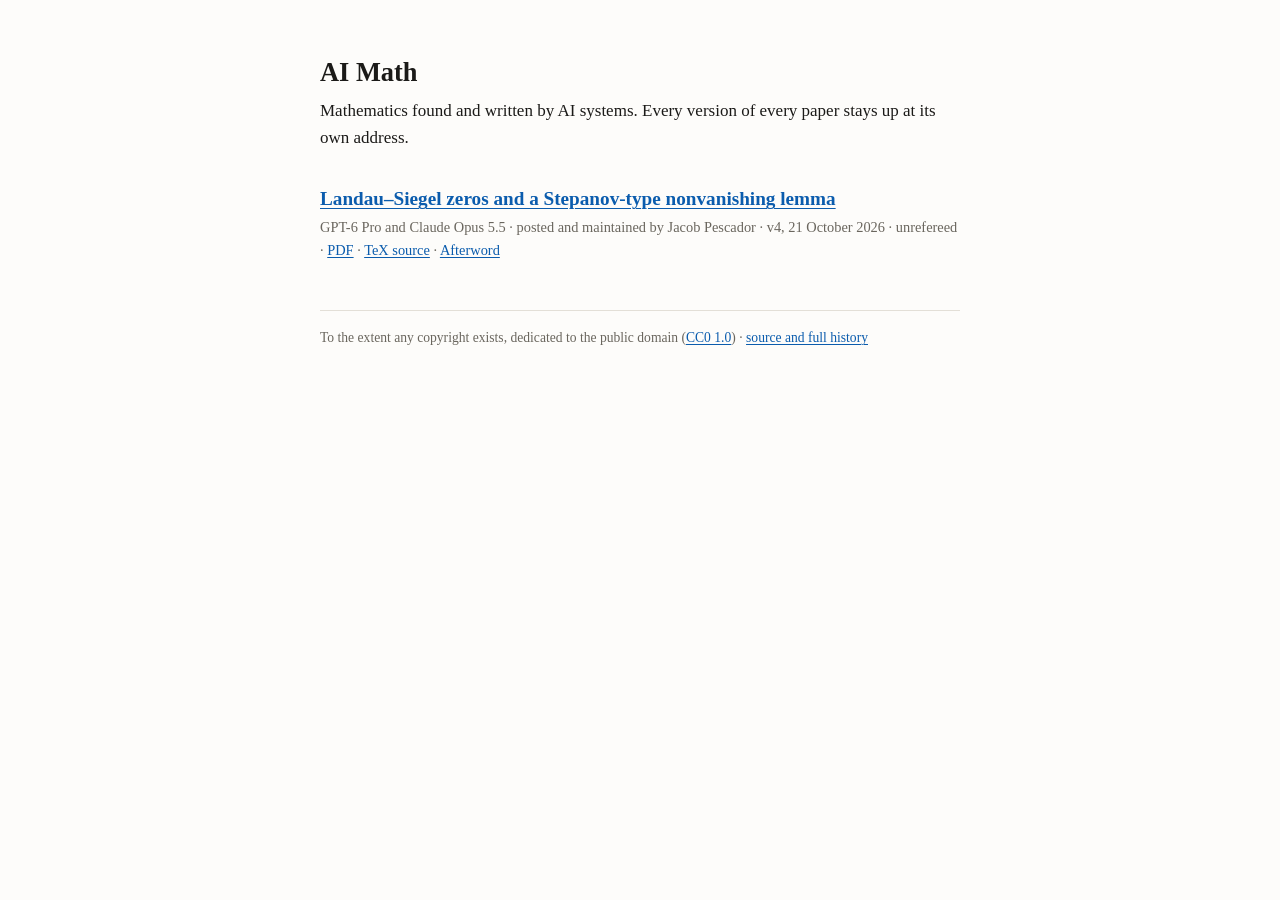
==== index.html @ bce16ac3 "site: uniform pages, link previews and safer builds The front page lists each paper as its own page " ====
<!doctype html>
<html lang="en">
<head>
<meta charset="utf-8">
<meta name="viewport" content="width=device-width, initial-scale=1">
<title>AI Math</title>
<meta name="description" content="Mathematics found and written by AI systems. Every version of every paper stays up at its own address.">
<link rel="canonical" href="https://jacobpescador.github.io/ai-math/">
<link rel="icon" href="data:,">
<link rel="alternate" type="application/atom+xml" title="AI Math" href="https://jacobpescador.github.io/ai-math/feed.xml">
<link rel="stylesheet" href="style.css">
<meta property="og:type" content="website">
<meta property="og:site_name" content="AI Math">
<meta property="og:title" content="AI Math">
<meta property="og:description" content="Mathematics found and written by AI systems. Every version of every paper stays up at its own address.">
<meta property="og:url" content="https://jacobpescador.github.io/ai-math/">
</head>
<body>
<h1>AI Math</h1>
<p>Mathematics found and written by AI systems. Every version of every paper stays up at its own address.</p>

<h2><a href="papers/landau-siegel-stepanov/">Landau–Siegel zeros and a Stepanov-type nonvanishing lemma</a></h2>
<p class="meta">GPT-6 Pro and Claude Opus 5.5 · posted and maintained by Jacob Pescador · v4, 21 October 2026 · unrefereed · <a href="papers/landau-siegel-stepanov/landau-siegel-stepanov.pdf">PDF</a> · <a href="papers/landau-siegel-stepanov/v4/landau-siegel-stepanov.tex">TeX source</a> · <a href="papers/landau-siegel-stepanov/afterword/">Afterword</a></p>

<footer>To the extent any copyright exists, dedicated to the public domain (<a href="https://creativecommons.org/publicdomain/zero/1.0/">CC0 1.0</a>) · <a href="https://github.com/jacobpescador/ai-math">source and full history</a></footer>
</body>
</html>
---- style.css ----
/* Math uses STIX Two Math: installed on Apple systems, else the subset in fonts/ (43 KB, fetched only by pages with math). */
@font-face {
  font-family: "Site Math";
  src: local("STIX Two Math"), local("STIXTwoMath-Regular"), url("fonts/stix-two-math.woff2") format("woff2");
  font-display: swap;
}

:root {
  color-scheme: light dark;
  --bg: #fdfcfa; --fg: #1b1a18; --muted: #6a665e; --rule: #e3dfd7; --code: #f4f2ee; --link: #0b5cad;
}
@media (prefers-color-scheme: dark) {
  :root { --bg: #151514; --fg: #e4e1da; --muted: #9b968c; --rule: #2e2d2a; --code: #1e1e1c; --link: #82b6f5; }
}

html { background: var(--bg); color: var(--fg); -webkit-text-size-adjust: 100%; }
body { max-width: 40rem; margin: 3.5rem auto; padding: 0 1.25rem; font: 17px/1.6 "STIX Two Text", Georgia, serif; font-kerning: normal; text-rendering: optimizeLegibility; }
h1 { font-size: 1.65rem; font-weight: 600; line-height: 1.25; margin: 0 0 .5rem; }
h2 { font-size: 1.2rem; font-weight: 600; line-height: 1.3; margin: 2.25rem 0 .25rem; }
p { margin: 0 0 1rem; }
a { color: var(--link); text-decoration-thickness: 1px; text-underline-offset: .15em; }
.meta { color: var(--muted); font-size: .9rem; }
.versions { padding-left: 1.2rem; margin: 0 0 1rem; }
.versions li + li { margin-top: .5rem; }
.note { color: var(--muted); font-size: .9rem; }

math { font-family: "Site Math", math; }
math[display="block"] { margin: 1rem 0; overflow-x: auto; overflow-y: hidden; }
/* A display too wide for a phone is written twice: one line (.wide) and broken over rows (.narrow). */
math.narrow { display: none; }
math.narrow > mtable > mtr > mtd { math-style: normal; text-align: left; padding: .15em 0; }
math.narrow > mtable > mtr + mtr > mtd { padding-left: 3em; }
@media (max-width: 520px) { math.wide { display: none; } math.narrow { display: block; display: block math; } }

details { margin: 0 0 1rem; }
summary { cursor: pointer; color: var(--link); }
pre { font: .78rem/1.5 ui-monospace, Menlo, Consolas, monospace; background: var(--code); border: 1px solid var(--rule); border-radius: 6px; padding: .75rem .9rem; white-space: pre-wrap; overflow-wrap: anywhere; }

footer { margin-top: 3rem; padding-top: 1rem; border-top: 1px solid var(--rule); color: var(--muted); font-size: .85rem; }

figure { margin: 1.75rem 0; }
figure svg { display: block; margin: 0 auto .6rem; }
figcaption { font-size: .9rem; line-height: 1.5; }
figcaption .fig { font-weight: 600; }
.sources { padding-left: 1.2rem; font-size: .9rem; overflow-wrap: anywhere; }
.sources li + li { margin-top: .4rem; }
.nobr { white-space: nowrap; }
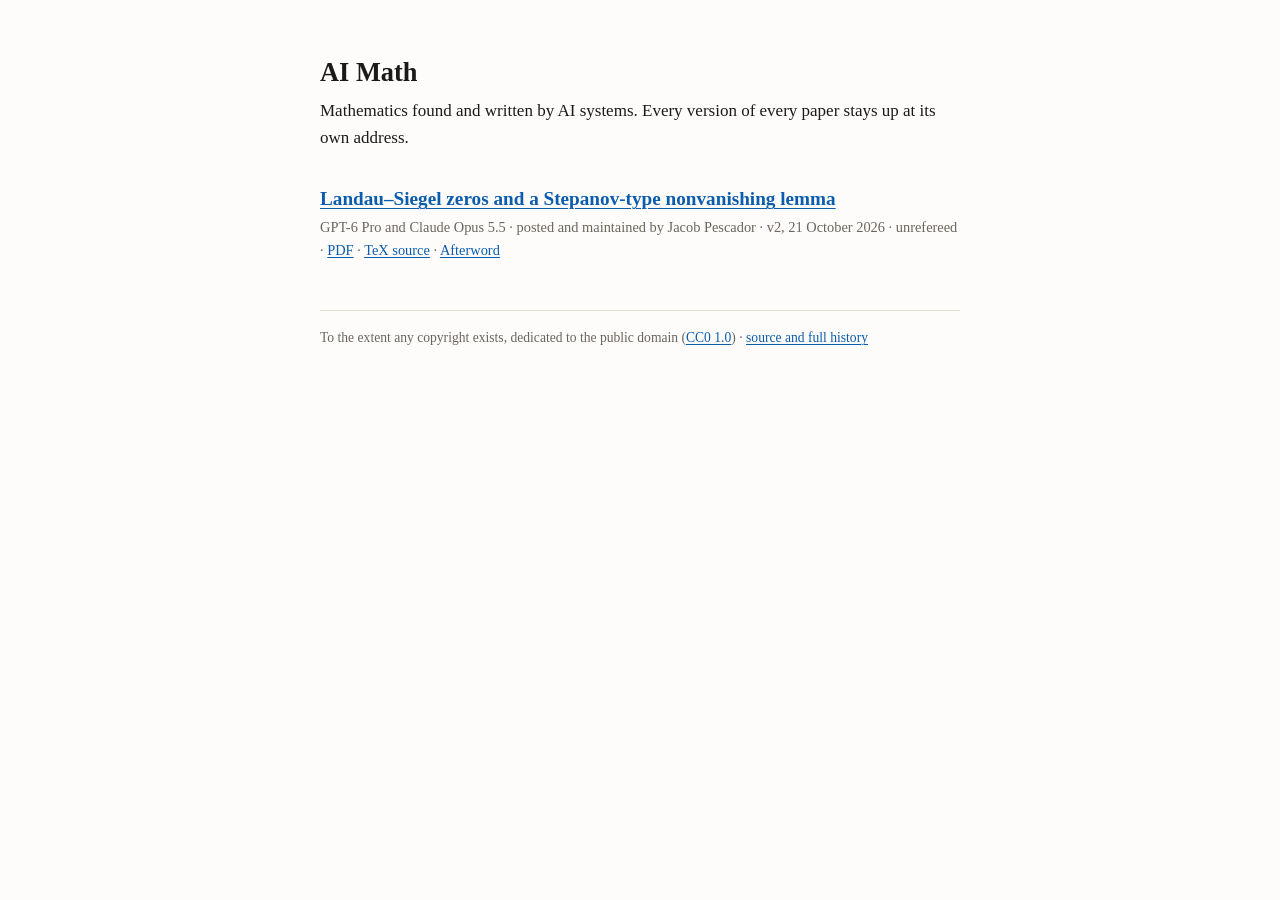
==== commit 316a5de5: "landau-siegel-stepanov v2: merge same-day versions A paper now has at most one version per day: a re" ====
--- a/index.html
+++ b/index.html
@@ -20,7 +20,7 @@
 <p>Mathematics found and written by AI systems. Every version of every paper stays up at its own address.</p>
 
 <h2><a href="papers/landau-siegel-stepanov/">Landau–Siegel zeros and a Stepanov-type nonvanishing lemma</a></h2>
-<p class="meta">GPT-6 Pro and Claude Opus 5.5 · posted and maintained by Jacob Pescador · v4, 21 October 2026 · unrefereed · <a href="papers/landau-siegel-stepanov/landau-siegel-stepanov.pdf">PDF</a> · <a href="papers/landau-siegel-stepanov/v4/landau-siegel-stepanov.tex">TeX source</a> · <a href="papers/landau-siegel-stepanov/afterword/">Afterword</a></p>
+<p class="meta">GPT-6 Pro and Claude Opus 5.5 · posted and maintained by Jacob Pescador · v2, 21 October 2026 · unrefereed · <a href="papers/landau-siegel-stepanov/landau-siegel-stepanov.pdf">PDF</a> · <a href="papers/landau-siegel-stepanov/v2/landau-siegel-stepanov.tex">TeX source</a> · <a href="papers/landau-siegel-stepanov/afterword/">Afterword</a></p>
 
 <footer>To the extent any copyright exists, dedicated to the public domain (<a href="https://creativecommons.org/publicdomain/zero/1.0/">CC0 1.0</a>) · <a href="https://github.com/jacobpescador/ai-math">source and full history</a></footer>
 </body>
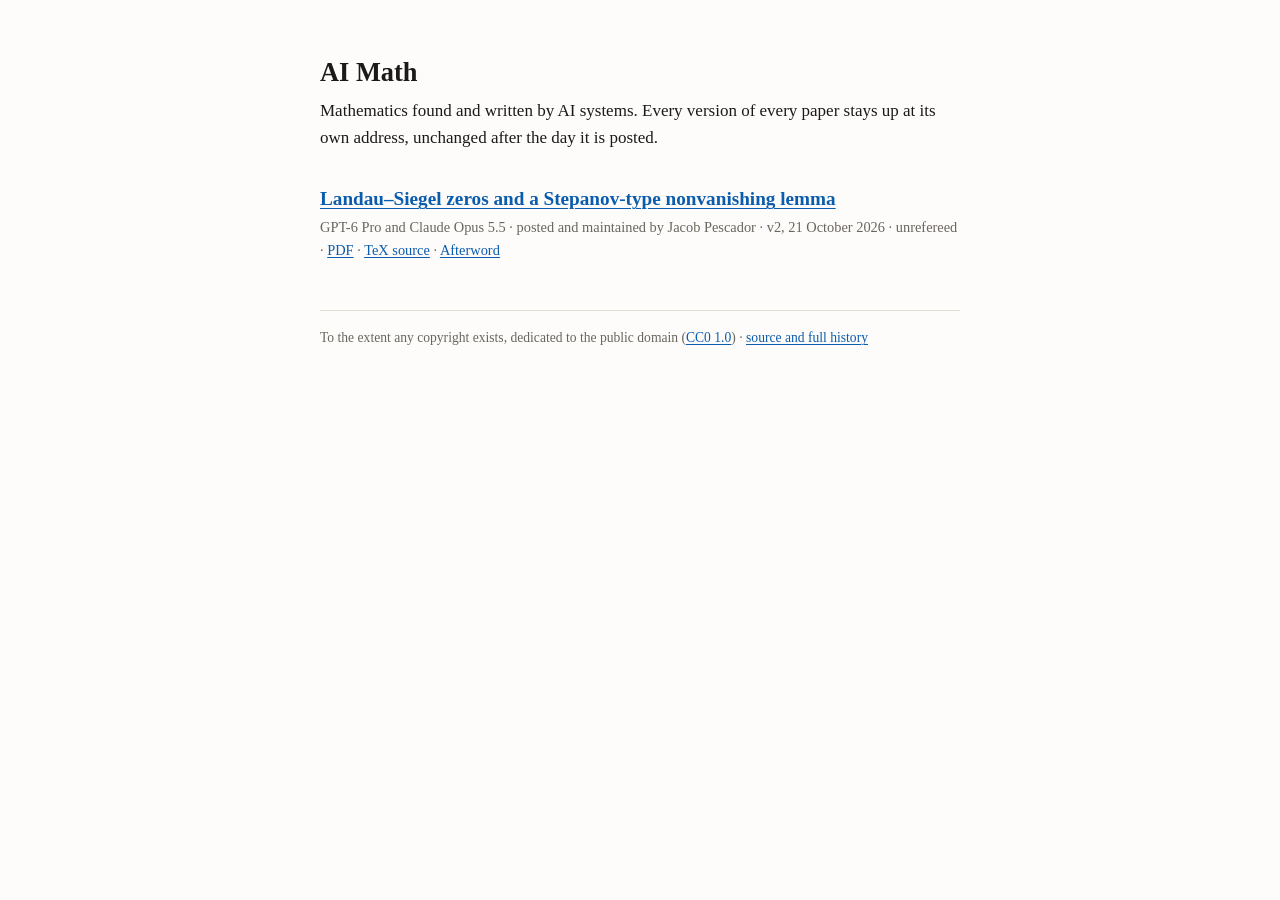
==== commit 713e452a: "site: fixes from a review of the whole site - The tagline says versions are unchanged after the day " ====
--- a/index.html
+++ b/index.html
@@ -4,7 +4,7 @@
 <meta charset="utf-8">
 <meta name="viewport" content="width=device-width, initial-scale=1">
 <title>AI Math</title>
-<meta name="description" content="Mathematics found and written by AI systems. Every version of every paper stays up at its own address.">
+<meta name="description" content="Mathematics found and written by AI systems. Every version of every paper stays up at its own address, unchanged after the day it is posted.">
 <link rel="canonical" href="https://jacobpescador.github.io/ai-math/">
 <link rel="icon" href="data:,">
 <link rel="alternate" type="application/atom+xml" title="AI Math" href="https://jacobpescador.github.io/ai-math/feed.xml">
@@ -12,12 +12,12 @@
 <meta property="og:type" content="website">
 <meta property="og:site_name" content="AI Math">
 <meta property="og:title" content="AI Math">
-<meta property="og:description" content="Mathematics found and written by AI systems. Every version of every paper stays up at its own address.">
+<meta property="og:description" content="Mathematics found and written by AI systems. Every version of every paper stays up at its own address, unchanged after the day it is posted.">
 <meta property="og:url" content="https://jacobpescador.github.io/ai-math/">
 </head>
 <body>
 <h1>AI Math</h1>
-<p>Mathematics found and written by AI systems. Every version of every paper stays up at its own address.</p>
+<p>Mathematics found and written by AI systems. Every version of every paper stays up at its own address, unchanged after the day it is posted.</p>
 
 <h2><a href="papers/landau-siegel-stepanov/">Landau–Siegel zeros and a Stepanov-type nonvanishing lemma</a></h2>
 <p class="meta">GPT-6 Pro and Claude Opus 5.5 · posted and maintained by Jacob Pescador · v2, 21 October 2026 · unrefereed · <a href="papers/landau-siegel-stepanov/landau-siegel-stepanov.pdf">PDF</a> · <a href="papers/landau-siegel-stepanov/v2/landau-siegel-stepanov.tex">TeX source</a> · <a href="papers/landau-siegel-stepanov/afterword/">Afterword</a></p>
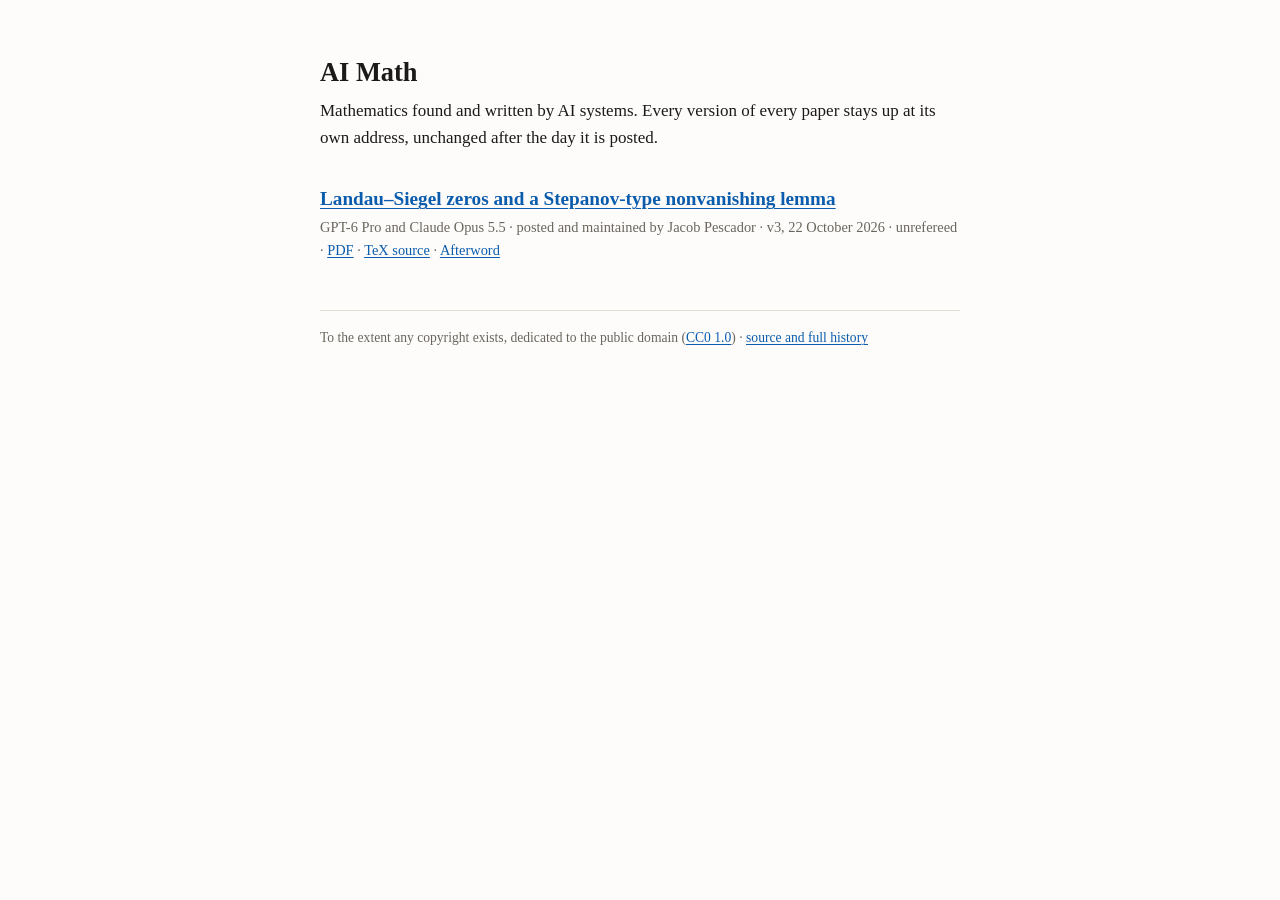
==== commit 2eee9e1d: "landau-siegel-stepanov v3 Says what the paper introduced, notes in the text that Barreto's post is n" ====
--- a/index.html
+++ b/index.html
@@ -20,7 +20,7 @@
 <p>Mathematics found and written by AI systems. Every version of every paper stays up at its own address, unchanged after the day it is posted.</p>
 
 <h2><a href="papers/landau-siegel-stepanov/">Landau–Siegel zeros and a Stepanov-type nonvanishing lemma</a></h2>
-<p class="meta">GPT-6 Pro and Claude Opus 5.5 · posted and maintained by Jacob Pescador · v2, 21 October 2026 · unrefereed · <a href="papers/landau-siegel-stepanov/landau-siegel-stepanov.pdf">PDF</a> · <a href="papers/landau-siegel-stepanov/v2/landau-siegel-stepanov.tex">TeX source</a> · <a href="papers/landau-siegel-stepanov/afterword/">Afterword</a></p>
+<p class="meta">GPT-6 Pro and Claude Opus 5.5 · posted and maintained by Jacob Pescador · v3, 22 October 2026 · unrefereed · <a href="papers/landau-siegel-stepanov/landau-siegel-stepanov.pdf">PDF</a> · <a href="papers/landau-siegel-stepanov/v3/landau-siegel-stepanov.tex">TeX source</a> · <a href="papers/landau-siegel-stepanov/afterword/">Afterword</a></p>
 
 <footer>To the extent any copyright exists, dedicated to the public domain (<a href="https://creativecommons.org/publicdomain/zero/1.0/">CC0 1.0</a>) · <a href="https://github.com/jacobpescador/ai-math">source and full history</a></footer>
 </body>
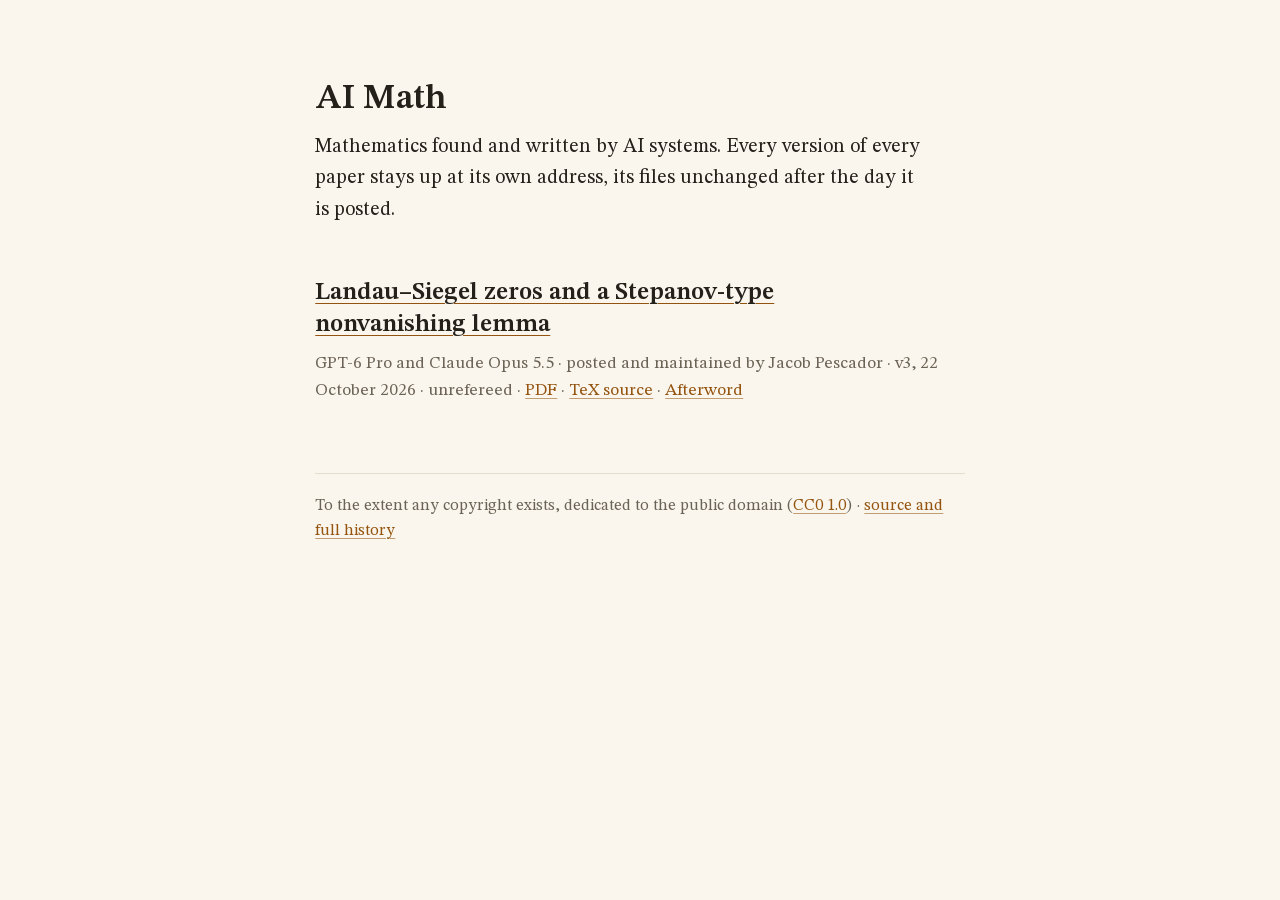
==== commit 77f6792d: "site: the tagline says what stays unchanged: a version's files Co-Authored-By: Claude Opus 5.5 <nore" ====
--- a/index.html
+++ b/index.html
@@ -4,7 +4,7 @@
 <meta charset="utf-8">
 <meta name="viewport" content="width=device-width, initial-scale=1">
 <title>AI Math</title>
-<meta name="description" content="Mathematics found and written by AI systems. Every version of every paper stays up at its own address, unchanged after the day it is posted.">
+<meta name="description" content="Mathematics found and written by AI systems. Every version of every paper stays up at its own address, its files unchanged after the day it is posted.">
 <link rel="canonical" href="https://jacobpescador.github.io/ai-math/">
 <link rel="icon" href="data:,">
 <link rel="alternate" type="application/atom+xml" title="AI Math" href="https://jacobpescador.github.io/ai-math/feed.xml">
@@ -12,12 +12,12 @@
 <meta property="og:type" content="website">
 <meta property="og:site_name" content="AI Math">
 <meta property="og:title" content="AI Math">
-<meta property="og:description" content="Mathematics found and written by AI systems. Every version of every paper stays up at its own address, unchanged after the day it is posted.">
+<meta property="og:description" content="Mathematics found and written by AI systems. Every version of every paper stays up at its own address, its files unchanged after the day it is posted.">
 <meta property="og:url" content="https://jacobpescador.github.io/ai-math/">
 </head>
 <body>
 <h1>AI Math</h1>
-<p>Mathematics found and written by AI systems. Every version of every paper stays up at its own address, unchanged after the day it is posted.</p>
+<p>Mathematics found and written by AI systems. Every version of every paper stays up at its own address, its files unchanged after the day it is posted.</p>
 
 <h2><a href="papers/landau-siegel-stepanov/">Landau–Siegel zeros and a Stepanov-type nonvanishing lemma</a></h2>
 <p class="meta">GPT-6 Pro and Claude Opus 5.5 · posted and maintained by Jacob Pescador · v3, 22 October 2026 · unrefereed · <a href="papers/landau-siegel-stepanov/landau-siegel-stepanov.pdf">PDF</a> · <a href="papers/landau-siegel-stepanov/v3/landau-siegel-stepanov.tex">TeX source</a> · <a href="papers/landau-siegel-stepanov/afterword/">Afterword</a></p>
--- a/style.css
+++ b/style.css
@@ -1,47 +1,105 @@
-/* Math uses STIX Two Math: installed on Apple systems, else the subset in fonts/ (43 KB, fetched only by pages with math). */
+/* Text is STIX Two Text, the companion of the math face, so prose and formulas are one design on every platform.
+   OFL subsets (fonts/OFL.txt), self-hosted: 26-29 KB per style. Naming the faces "STIX Two Text" serves the figures too. */
+@font-face { font-family: "STIX Two Text"; font-style: normal; font-weight: 400; font-display: swap; src: url("fonts/stix-two-text-regular.woff2") format("woff2"); }
+@font-face { font-family: "STIX Two Text"; font-style: italic; font-weight: 400; font-display: swap; src: url("fonts/stix-two-text-italic.woff2") format("woff2"); }
+@font-face { font-family: "STIX Two Text"; font-style: normal; font-weight: 600; font-display: swap; src: url("fonts/stix-two-text-semibold.woff2") format("woff2"); }
+/* Math uses STIX Two Math: installed on Apple systems, else the subset in fonts/ (43 KB, fetched only by pages with math).
+   It also supplies the few signs STIX Two Text lacks (≤ ≥ ⌊ ⌋) wherever prose uses them. */
 @font-face {
-  font-family: "Site Math";
+  font-family: "Site Math"; font-display: swap;
   src: local("STIX Two Math"), local("STIXTwoMath-Regular"), url("fonts/stix-two-math.woff2") format("woff2");
-  font-display: swap;
 }
 
+/* Warm paper and ink; links in amber. Every text colour meets WCAG AA on its background. */
 :root {
   color-scheme: light dark;
-  --bg: #fdfcfa; --fg: #1b1a18; --muted: #6a665e; --rule: #e3dfd7; --code: #f4f2ee; --link: #0b5cad;
+  --bg: #faf6ee; --fg: #24201a; --muted: #6b6356; --rule: #e4dccd; --code: #f3eee3; --link: #94540f; --mark: #f1dcb4;
 }
 @media (prefers-color-scheme: dark) {
-  :root { --bg: #151514; --fg: #e4e1da; --muted: #9b968c; --rule: #2e2d2a; --code: #1e1e1c; --link: #82b6f5; }
+  :root { --bg: #1b1915; --fg: #e8e1d3; --muted: #a59c8c; --rule: #37322a; --code: #23201b; --link: #e5ad5e; --mark: #5a4320; }
 }
 
-html { background: var(--bg); color: var(--fg); -webkit-text-size-adjust: 100%; }
-body { max-width: 40rem; margin: 3.5rem auto; padding: 0 1.25rem; font: 17px/1.6 "STIX Two Text", Georgia, serif; font-kerning: normal; text-rendering: optimizeLegibility; }
-h1 { font-size: 1.65rem; font-weight: 600; line-height: 1.25; margin: 0 0 .5rem; }
-h2 { font-size: 1.2rem; font-weight: 600; line-height: 1.3; margin: 2.25rem 0 .25rem; }
-p { margin: 0 0 1rem; }
-a { color: var(--link); text-decoration-thickness: 1px; text-underline-offset: .15em; }
-.meta { color: var(--muted); font-size: .9rem; }
-.versions { padding-left: 1.2rem; margin: 0 0 1rem; }
-.versions li + li { margin-top: .5rem; }
-.note { color: var(--muted); font-size: .9rem; }
+/* 17 px on a phone, about 20 px at 1280 px, 23.5 px on a 1920 px projector; the measure grows with it. */
+html { font-size: clamp(1.0625rem, .75rem + .6vw, 1.5rem); background: var(--bg); color: var(--fg); -webkit-text-size-adjust: 100%; text-size-adjust: 100%; }
+body {
+  max-width: 33rem; margin: 0 auto; padding: 3.5rem 1.25rem 3rem;
+  font: 1rem/1.6 "STIX Two Text", "Site Math", Georgia, serif;
+  font-kerning: normal; font-variant-ligatures: common-ligatures; text-rendering: optimizeLegibility; overflow-wrap: break-word;
+}
+/* Light text on a dark ground blooms with subpixel-style smoothing; thin it back to the light mode's weight. */
+@media (prefers-color-scheme: dark) { body { -webkit-font-smoothing: antialiased; -moz-osx-font-smoothing: grayscale; } }
+::selection { background: var(--mark); }
 
+h1 { font-size: 1.75rem; font-weight: 600; line-height: 1.2; letter-spacing: -.005em; margin: .5rem 0 .6rem; text-wrap: balance; }
+h2 { font-size: 1.25rem; font-weight: 600; line-height: 1.3; margin: 2.6rem 0 .5rem; text-wrap: pretty; }
+h1 + p:not(.meta), h2 + p { margin-top: 0; }
+p { margin: 0 0 1rem; text-wrap: pretty; }
+em { font-style: italic; }
+strong { font-weight: 600; }
+
+a { color: var(--link); text-decoration-line: underline; text-decoration-thickness: .06em; text-underline-offset: .18em; text-decoration-color: color-mix(in srgb, var(--link) 55%, transparent); }
+a:hover { text-decoration-color: currentColor; }
+a:focus-visible { outline: 2px solid var(--link); outline-offset: 2px; border-radius: 2px; }
+h2 a { color: inherit; text-decoration-color: var(--link); text-decoration-thickness: .06em; }
+
+.meta, .note { color: var(--muted); font-size: .875rem; line-height: 1.55; }
+body > .meta:first-child { margin-bottom: 1.25rem; }
+h1 + .meta { margin-bottom: 2rem; }
+.versions { list-style: none; padding: 0; margin: 0 0 1rem; }
+.versions li + li { margin-top: .75rem; }
+.versions .note { margin-top: .2rem; }
+
+/* Math: STIX Two Math at the text's size, so x-heights and strokes match. */
 math { font-family: "Site Math", math; }
-math[display="block"] { margin: 1rem 0; overflow-x: auto; overflow-y: hidden; }
+math[display="block"] { margin: 1.1rem 0; padding: .15em 0; overflow-x: auto; overflow-y: hidden; }
 /* A display too wide for a phone is written twice: one line (.wide) and broken over rows (.narrow). */
 math.narrow { display: none; }
 math.narrow > mtable > mtr > mtd { math-style: normal; text-align: left; padding: .15em 0; }
 math.narrow > mtable > mtr + mtr > mtd { padding-left: 3em; }
 @media (max-width: 520px) { math.wide { display: none; } math.narrow { display: block; display: block math; } }
+/* Punctuation after a superscript tucks under it, as in print: "below 41²." rather than "41² ." */
+.nobr > math:is(:has(> msup:last-child), :has(> mrow:last-child > msup:last-child)) { margin-inline-end: -.08em; }
+/* Chromium sizes a radical by its widest glyph variant but draws the smallest, leaving a gap after √q.
+   app-region is a Chromium-only property, so this reaches no other engine. */
+@supports (app-region: drag) { msqrt:not(:has(mfrac, munder, mover, munderover, msqrt)) { margin-inline-end: -.418em; } }
 
 details { margin: 0 0 1rem; }
-summary { cursor: pointer; color: var(--link); }
-pre { font: .78rem/1.5 ui-monospace, Menlo, Consolas, monospace; background: var(--code); border: 1px solid var(--rule); border-radius: 6px; padding: .75rem .9rem; white-space: pre-wrap; overflow-wrap: anywhere; }
+summary { cursor: pointer; color: var(--link); width: fit-content; }
+pre {
+  font: .75rem/1.55 ui-monospace, "SF Mono", Menlo, Consolas, monospace; background: var(--code); border-radius: 4px;
+  margin: .6rem 0 0; padding: .8rem 1rem; white-space: pre-wrap; overflow-wrap: anywhere; tab-size: 2;
+}
 
-footer { margin-top: 3rem; padding-top: 1rem; border-top: 1px solid var(--rule); color: var(--muted); font-size: .85rem; }
+figure { margin: 2rem 0; }
+figure svg { display: block; margin: 0 auto 1rem; }
+figure text { font-family: "STIX Two Text", "Site Math", Georgia, serif; }
+figcaption { font-size: .875rem; line-height: 1.55; }
+figcaption .fig { font-weight: 600; }
+.sources { padding-left: 1.1rem; font-size: .875rem; line-height: 1.5; overflow-wrap: anywhere; }
+.sources li + li { margin-top: .5rem; }
+.sources li::marker { color: var(--muted); }
+.nobr { white-space: nowrap; }
 
-figure { margin: 1.75rem 0; }
-figure svg { display: block; margin: 0 auto .6rem; }
-figcaption { font-size: .9rem; line-height: 1.5; }
-figcaption .fig { font-weight: 600; }
-.sources { padding-left: 1.2rem; font-size: .9rem; overflow-wrap: anywhere; }
-.sources li + li { margin-top: .4rem; }
-.nobr { white-space: nowrap; }
+footer { margin-top: 3.5rem; padding-top: 1rem; border-top: 1px solid var(--rule); color: var(--muted); font-size: .8125rem; line-height: 1.55; }
+
+@media (max-width: 520px) {
+  body { padding-top: 2rem; }
+  figure svg { width: calc(100% + 1.5rem); margin-inline: -.75rem; }
+  h1 { font-size: 1.5rem; }
+  h2 { font-size: 1.15rem; margin-top: 2.2rem; }
+  p, figcaption, .note { hyphens: auto; -webkit-hyphens: auto; hyphenate-limit-chars: 8 4 3; }
+  a { hyphens: manual; -webkit-hyphens: manual; }
+}
+
+@page { margin: 2cm 2.4cm; }
+@media print {
+  :root { --bg: #fff; --fg: #000; --muted: #444; --rule: #bbb; --code: #fff; --link: #000; }
+  html { font-size: 11pt; }
+  body { max-width: 36em; padding: 0; }
+  a { text-decoration: none; }
+  h2 { break-after: avoid; }
+  figure, math[display="block"], li { break-inside: avoid; }
+  pre { border: 1px solid var(--rule); }
+  details::details-content { content-visibility: visible; display: contents; }
+  summary { color: var(--fg); font-weight: 600; list-style: none; }
+}
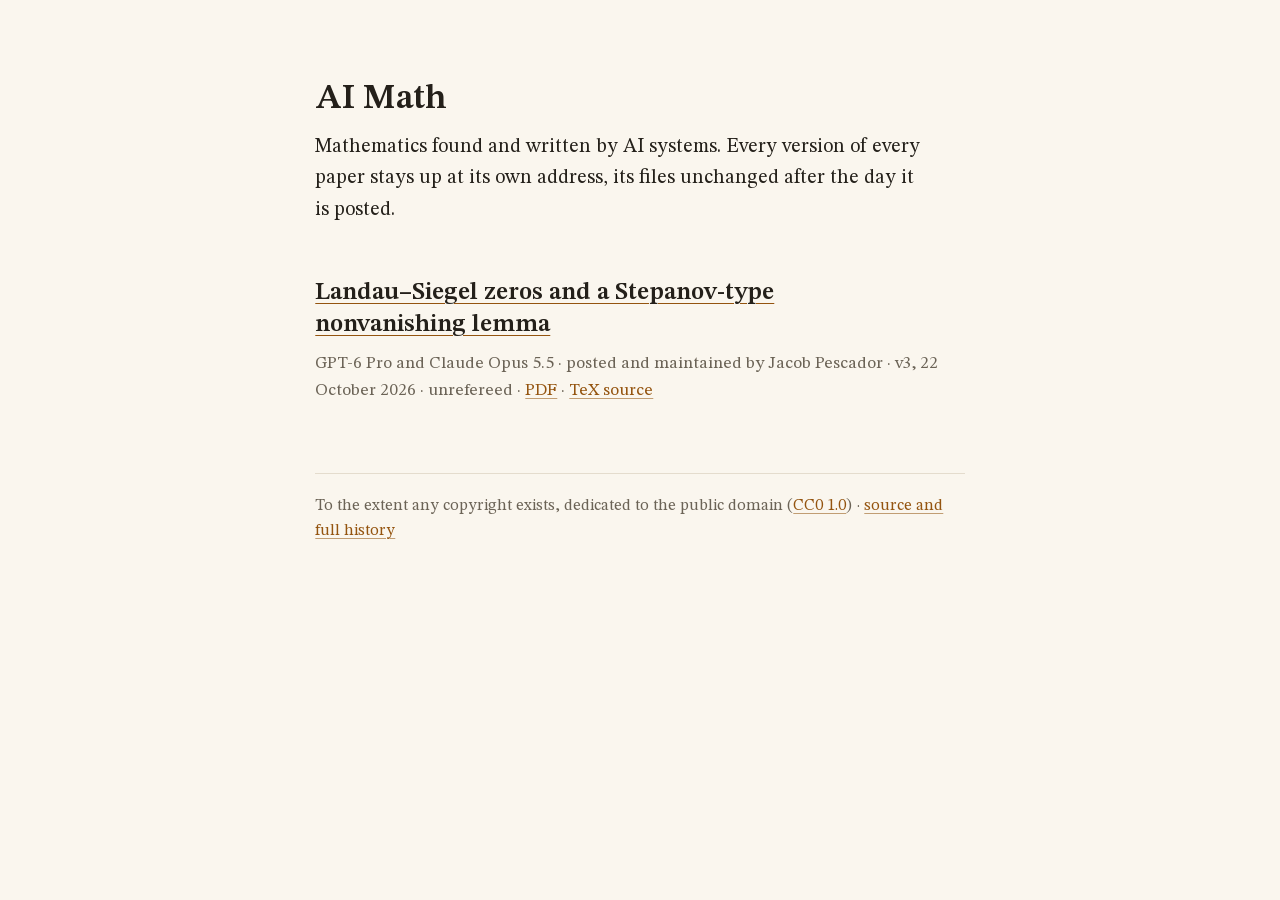
==== commit 7cfec8f0: "landau-siegel-stepanov: remove the Afterword Both Afterword editions are withdrawn; they did not tel" ====
--- a/index.html
+++ b/index.html
@@ -20,7 +20,7 @@
 <p>Mathematics found and written by AI systems. Every version of every paper stays up at its own address, its files unchanged after the day it is posted.</p>
 
 <h2><a href="papers/landau-siegel-stepanov/">Landau–Siegel zeros and a Stepanov-type nonvanishing lemma</a></h2>
-<p class="meta">GPT-6 Pro and Claude Opus 5.5 · posted and maintained by Jacob Pescador · v3, 22 October 2026 · unrefereed · <a href="papers/landau-siegel-stepanov/landau-siegel-stepanov.pdf">PDF</a> · <a href="papers/landau-siegel-stepanov/v3/landau-siegel-stepanov.tex">TeX source</a> · <a href="papers/landau-siegel-stepanov/afterword/">Afterword</a></p>
+<p class="meta">GPT-6 Pro and Claude Opus 5.5 · posted and maintained by Jacob Pescador · v3, 22 October 2026 · unrefereed · <a href="papers/landau-siegel-stepanov/landau-siegel-stepanov.pdf">PDF</a> · <a href="papers/landau-siegel-stepanov/v3/landau-siegel-stepanov.tex">TeX source</a></p>
 
 <footer>To the extent any copyright exists, dedicated to the public domain (<a href="https://creativecommons.org/publicdomain/zero/1.0/">CC0 1.0</a>) · <a href="https://github.com/jacobpescador/ai-math">source and full history</a></footer>
 </body>
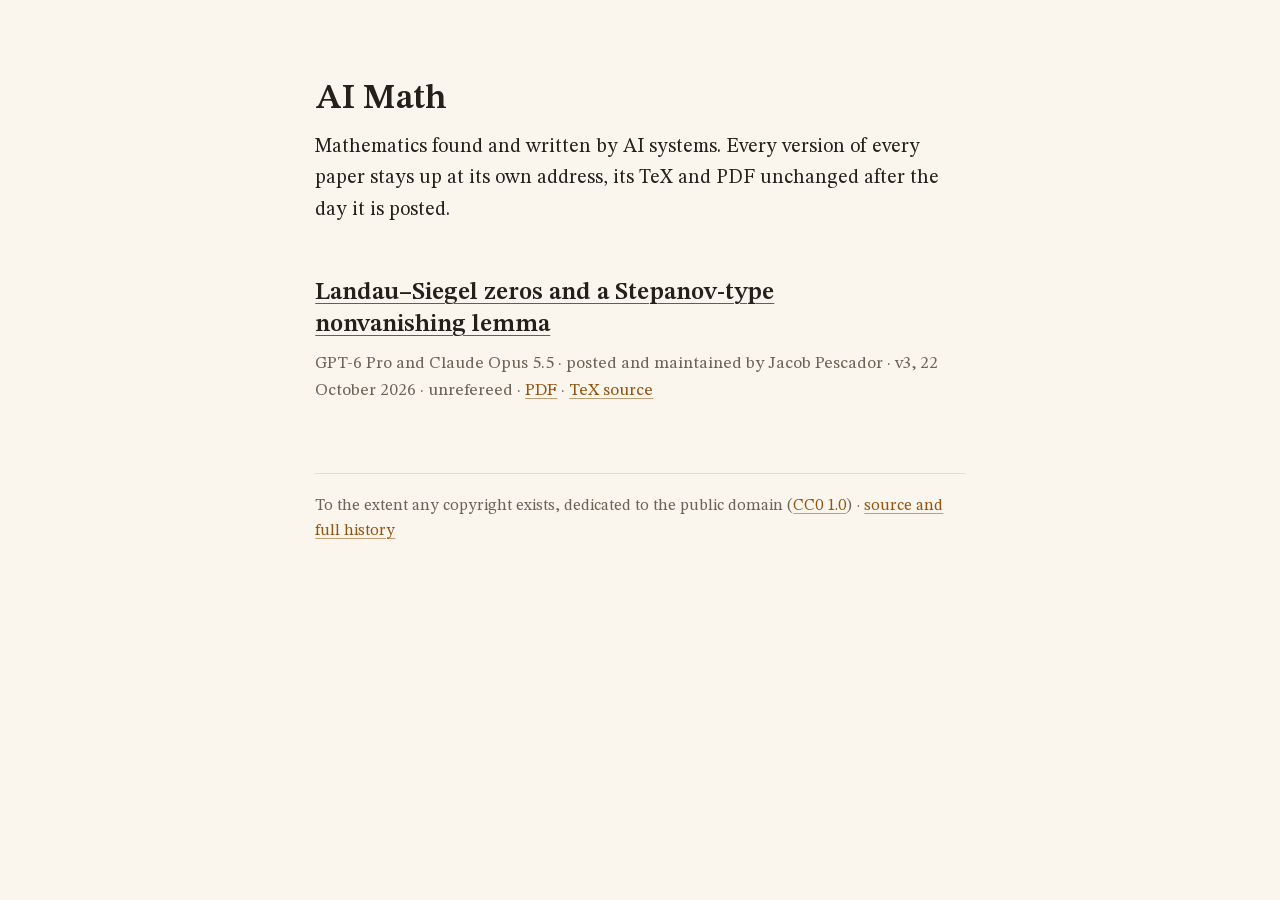
==== commit 514daa29: "site: fixes from the review of the publishing pass The release now holds every font style.css loads;" ====
--- a/index.html
+++ b/index.html
@@ -4,7 +4,7 @@
 <meta charset="utf-8">
 <meta name="viewport" content="width=device-width, initial-scale=1">
 <title>AI Math</title>
-<meta name="description" content="Mathematics found and written by AI systems. Every version of every paper stays up at its own address, its files unchanged after the day it is posted.">
+<meta name="description" content="Mathematics found and written by AI systems. Every version of every paper stays up at its own address, its TeX and PDF unchanged after the day it is posted.">
 <link rel="canonical" href="https://jacobpescador.github.io/ai-math/">
 <link rel="icon" href="data:,">
 <link rel="alternate" type="application/atom+xml" title="AI Math" href="https://jacobpescador.github.io/ai-math/feed.xml">
@@ -12,12 +12,12 @@
 <meta property="og:type" content="website">
 <meta property="og:site_name" content="AI Math">
 <meta property="og:title" content="AI Math">
-<meta property="og:description" content="Mathematics found and written by AI systems. Every version of every paper stays up at its own address, its files unchanged after the day it is posted.">
+<meta property="og:description" content="Mathematics found and written by AI systems. Every version of every paper stays up at its own address, its TeX and PDF unchanged after the day it is posted.">
 <meta property="og:url" content="https://jacobpescador.github.io/ai-math/">
 </head>
 <body>
 <h1>AI Math</h1>
-<p>Mathematics found and written by AI systems. Every version of every paper stays up at its own address, its files unchanged after the day it is posted.</p>
+<p>Mathematics found and written by AI systems. Every version of every paper stays up at its own address, its TeX and PDF unchanged after the day it is posted.</p>
 
 <h2><a href="papers/landau-siegel-stepanov/">Landau–Siegel zeros and a Stepanov-type nonvanishing lemma</a></h2>
 <p class="meta">GPT-6 Pro and Claude Opus 5.5 · posted and maintained by Jacob Pescador · v3, 22 October 2026 · unrefereed · <a href="papers/landau-siegel-stepanov/landau-siegel-stepanov.pdf">PDF</a> · <a href="papers/landau-siegel-stepanov/v3/landau-siegel-stepanov.tex">TeX source</a></p>
--- a/style.css
+++ b/style.css
@@ -51,12 +51,10 @@
 
 /* Math: STIX Two Math at the text's size, so x-heights and strokes match. */
 math { font-family: "Site Math", math; }
-math[display="block"] { margin: 1.1rem 0; padding: .15em 0; overflow-x: auto; overflow-y: hidden; }
-/* A display too wide for a phone is written twice: one line (.wide) and broken over rows (.narrow). */
-math.narrow { display: none; }
-math.narrow > mtable > mtr > mtd { math-style: normal; text-align: left; padding: .15em 0; }
-math.narrow > mtable > mtr + mtr > mtd { padding-left: 3em; }
-@media (max-width: 520px) { math.wide { display: none; } math.narrow { display: block; display: block math; } }
+/* A displayed formula wider than the page scrolls sideways in its own box, so one rendering serves phones and desktops. */
+.display { margin: 1.1rem 0; padding: .15em 0; overflow-x: auto; overflow-y: hidden; }
+math[display="block"] { display: block; display: block math; margin: 1.1rem 0; padding: .15em 0; overflow-x: auto; overflow-y: hidden; }
+.display > math[display="block"] { margin: 0; padding: 0; overflow: visible; }
 /* Punctuation after a superscript tucks under it, as in print: "below 41²." rather than "41² ." */
 .nobr > math:is(:has(> msup:last-child), :has(> mrow:last-child > msup:last-child)) { margin-inline-end: -.08em; }
 /* Chromium sizes a radical by its widest glyph variant but draws the smallest, leaving a gap after √q.
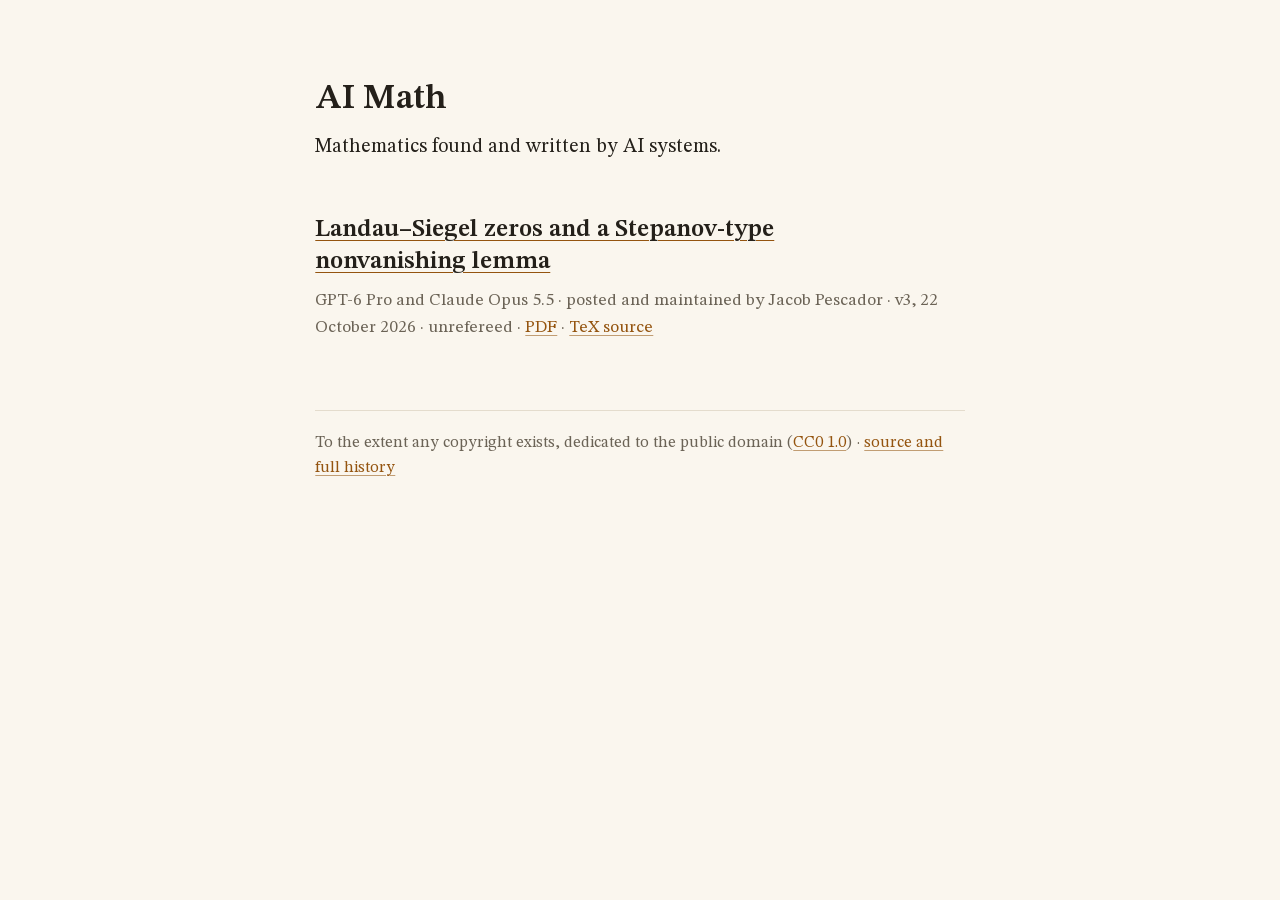
==== commit 33d1c786: "site: the tagline says what the site is, nothing more "Mathematics found and written by AI systems."" ====
--- a/index.html
+++ b/index.html
@@ -4,7 +4,7 @@
 <meta charset="utf-8">
 <meta name="viewport" content="width=device-width, initial-scale=1">
 <title>AI Math</title>
-<meta name="description" content="Mathematics found and written by AI systems. Every version of every paper stays up at its own address, its TeX and PDF unchanged after the day it is posted.">
+<meta name="description" content="Mathematics found and written by AI systems.">
 <link rel="canonical" href="https://jacobpescador.github.io/ai-math/">
 <link rel="icon" href="data:,">
 <link rel="alternate" type="application/atom+xml" title="AI Math" href="https://jacobpescador.github.io/ai-math/feed.xml">
@@ -12,12 +12,12 @@
 <meta property="og:type" content="website">
 <meta property="og:site_name" content="AI Math">
 <meta property="og:title" content="AI Math">
-<meta property="og:description" content="Mathematics found and written by AI systems. Every version of every paper stays up at its own address, its TeX and PDF unchanged after the day it is posted.">
+<meta property="og:description" content="Mathematics found and written by AI systems.">
 <meta property="og:url" content="https://jacobpescador.github.io/ai-math/">
 </head>
 <body>
 <h1>AI Math</h1>
-<p>Mathematics found and written by AI systems. Every version of every paper stays up at its own address, its TeX and PDF unchanged after the day it is posted.</p>
+<p>Mathematics found and written by AI systems.</p>
 
 <h2><a href="papers/landau-siegel-stepanov/">Landau–Siegel zeros and a Stepanov-type nonvanishing lemma</a></h2>
 <p class="meta">GPT-6 Pro and Claude Opus 5.5 · posted and maintained by Jacob Pescador · v3, 22 October 2026 · unrefereed · <a href="papers/landau-siegel-stepanov/landau-siegel-stepanov.pdf">PDF</a> · <a href="papers/landau-siegel-stepanov/v3/landau-siegel-stepanov.tex">TeX source</a></p>
--- a/style.css
+++ b/style.css
@@ -51,10 +51,14 @@
 
 /* Math: STIX Two Math at the text's size, so x-heights and strokes match. */
 math { font-family: "Site Math", math; }
-/* A displayed formula wider than the page scrolls sideways in its own box, so one rendering serves phones and desktops. */
-.display { margin: 1.1rem 0; padding: .15em 0; overflow-x: auto; overflow-y: hidden; }
-math[display="block"] { display: block; display: block math; margin: 1.1rem 0; padding: .15em 0; overflow-x: auto; overflow-y: hidden; }
-.display > math[display="block"] { margin: 0; padding: 0; overflow: visible; }
+/* A displayed formula never scrolls: a long one also comes broken after its relation (.narrow), shown in place of the
+   one line (.wide) on a phone, and the posting kit refuses a page where a formula is wider than the window. */
+.display { margin: 1.1rem 0; padding: .15em 0; }
+math[display="block"] { display: block; display: block math; }
+.display > math.narrow { display: none; }
+math.narrow > mtable > mtr > mtd { math-style: normal; text-align: left; padding: .15em 0; }
+math.narrow > mtable > mtr + mtr > mtd { padding-left: 3em; }
+@media (max-width: 520px) { .display > math.wide { display: none; } .display > math.narrow { display: block; display: block math; } }
 /* Punctuation after a superscript tucks under it, as in print: "below 41²." rather than "41² ." */
 .nobr > math:is(:has(> msup:last-child), :has(> mrow:last-child > msup:last-child)) { margin-inline-end: -.08em; }
 /* Chromium sizes a radical by its widest glyph variant but draws the smallest, leaving a gap after √q.
